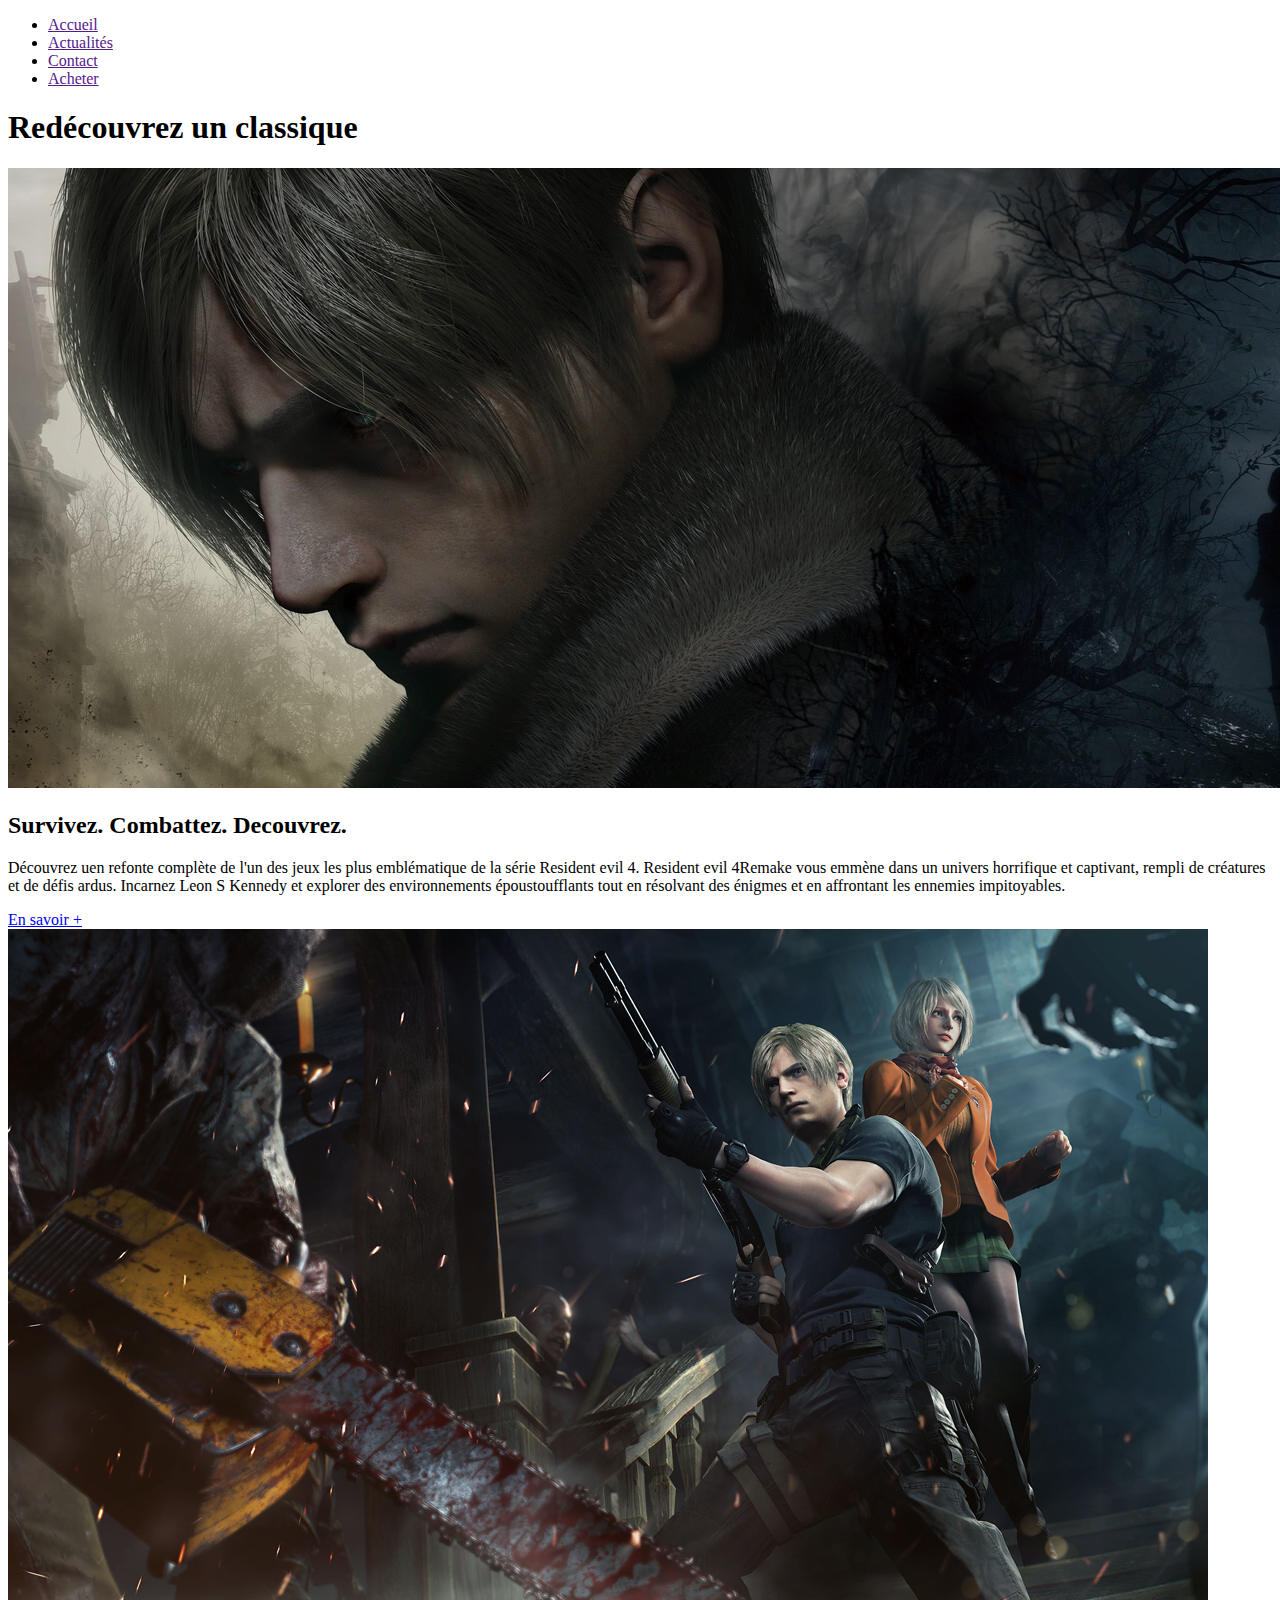
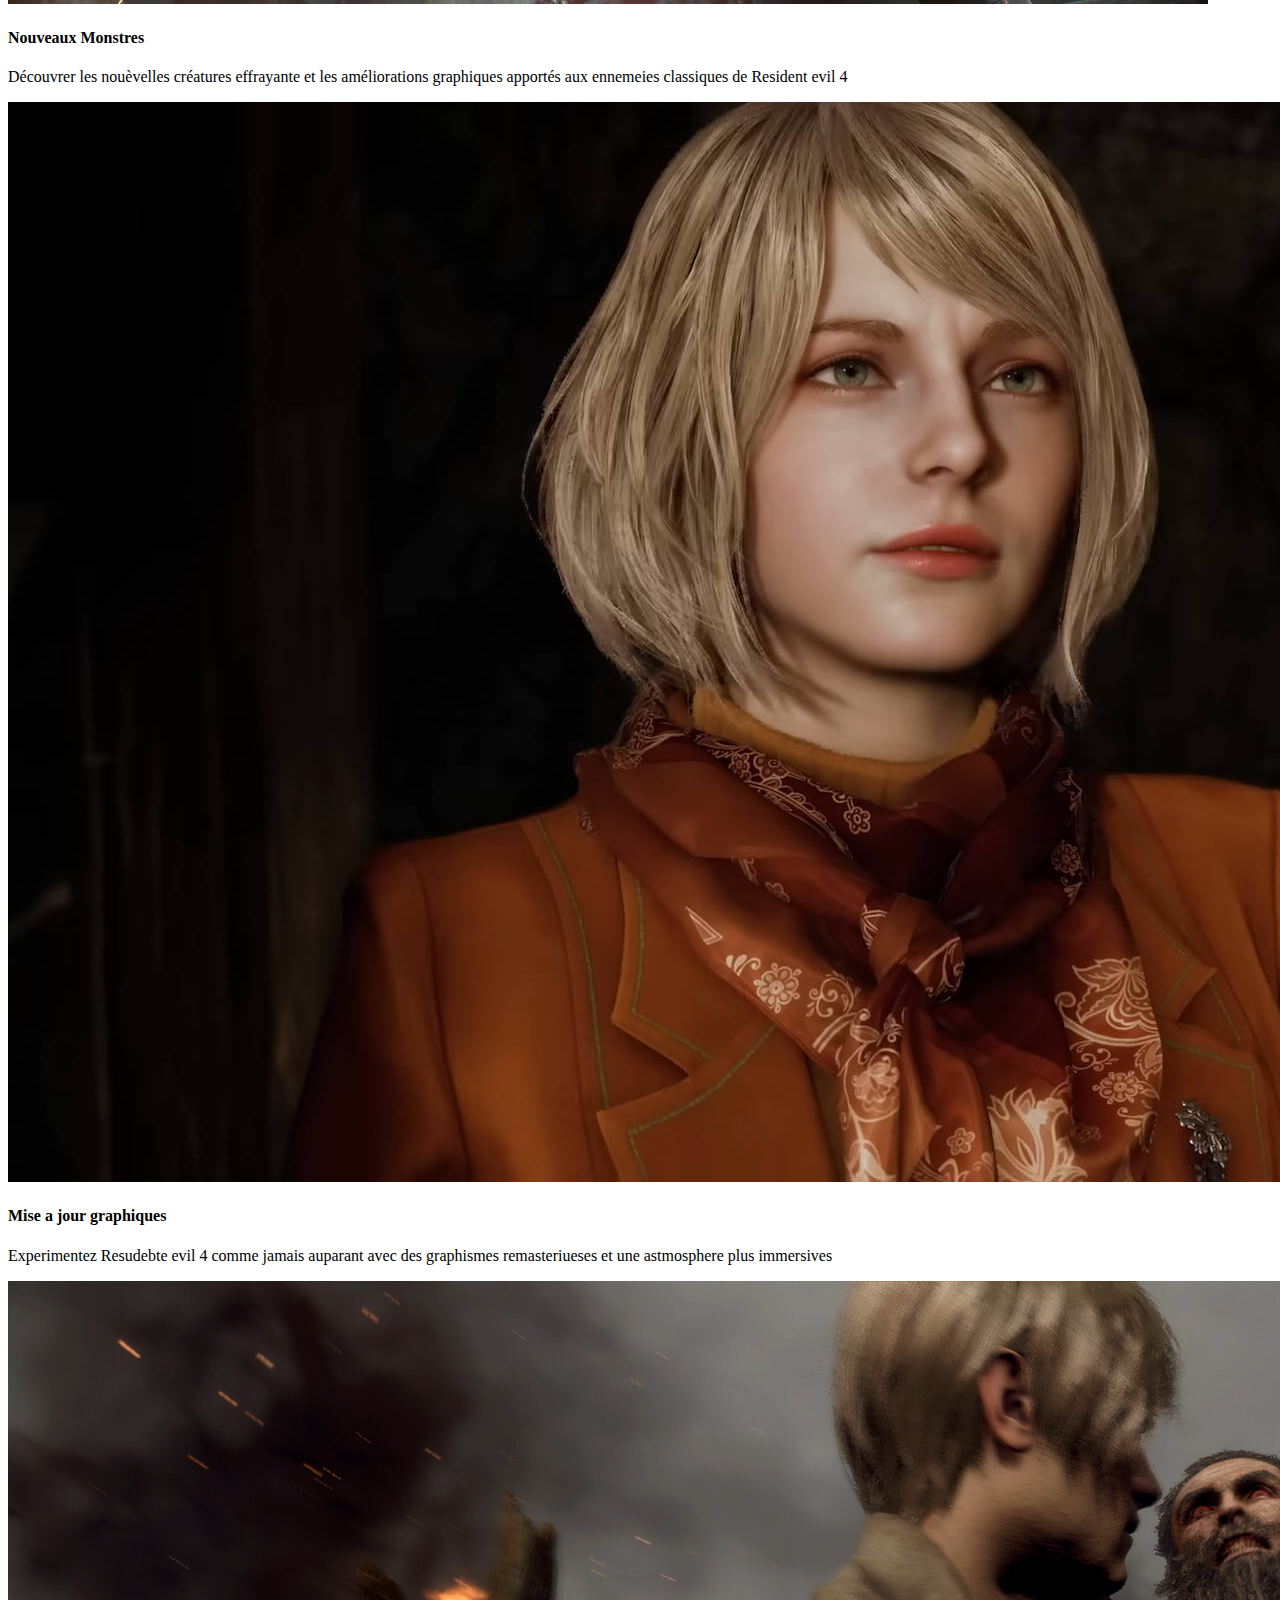
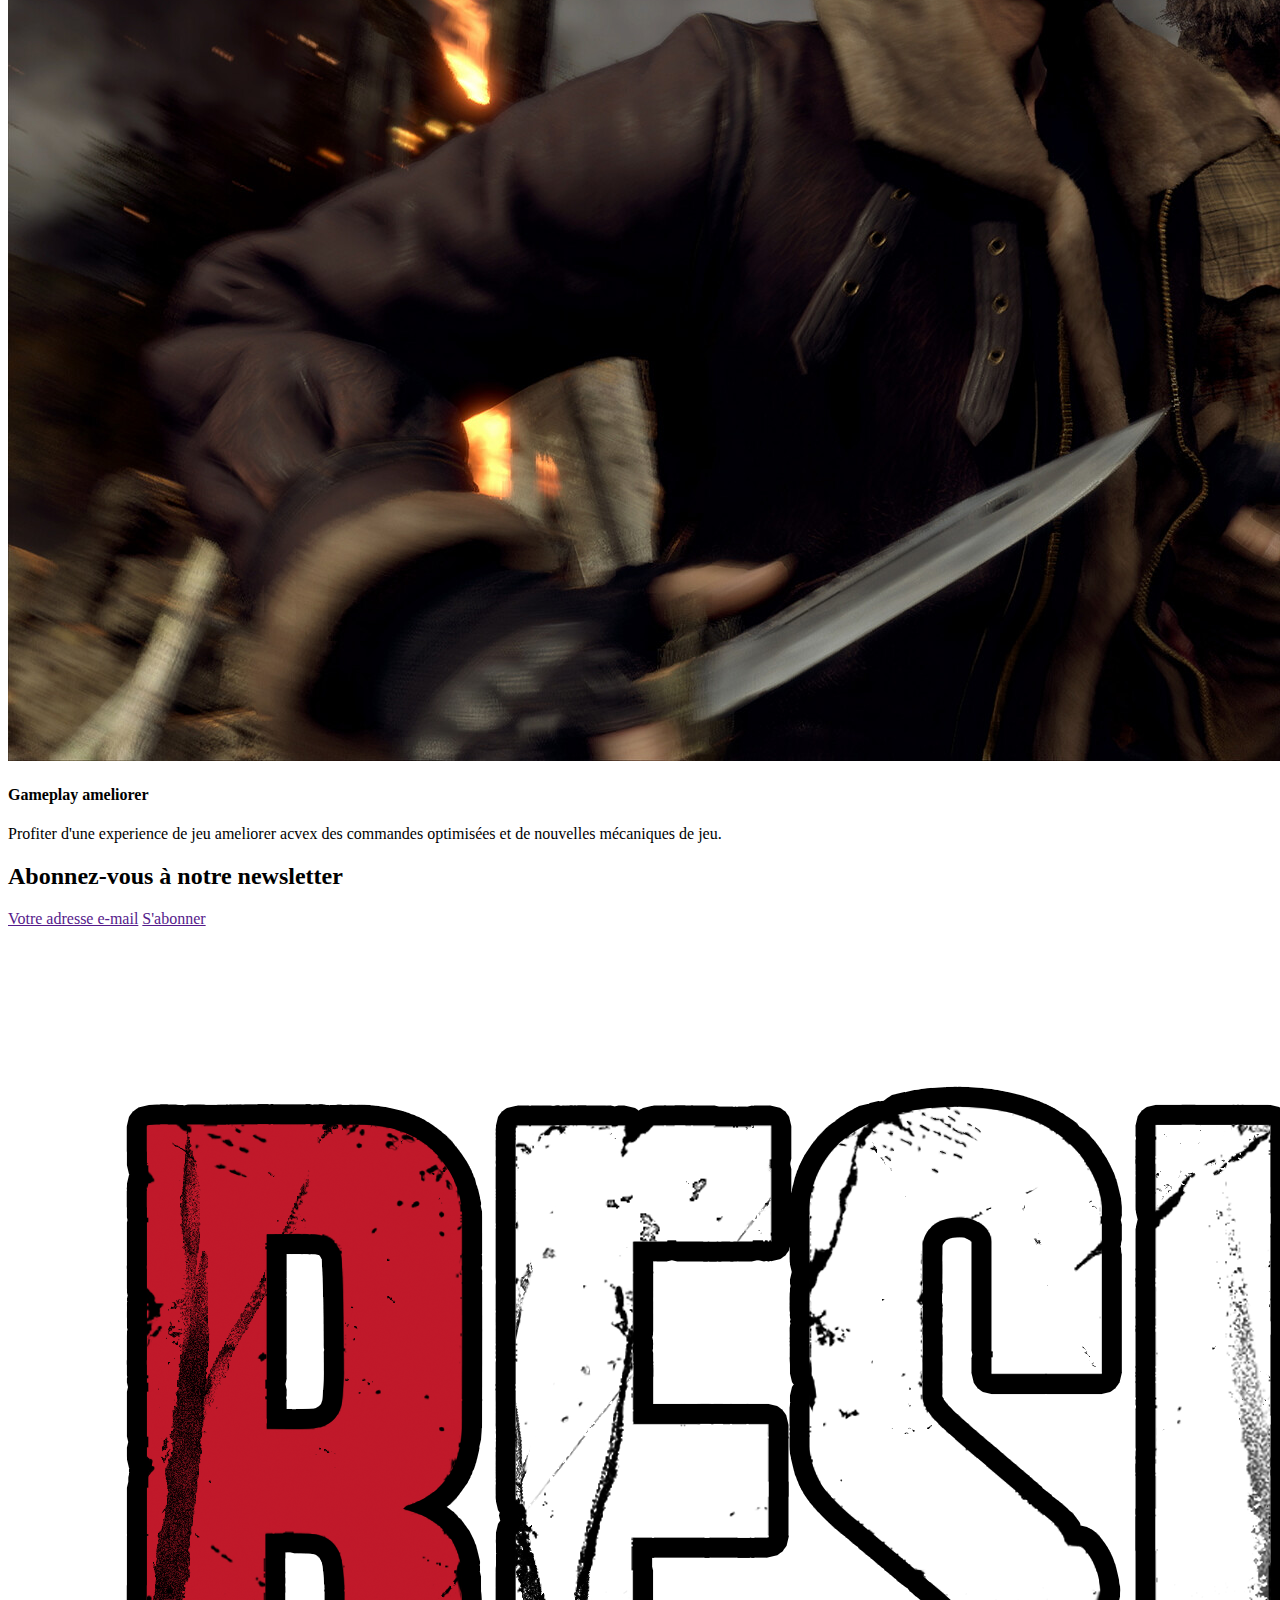
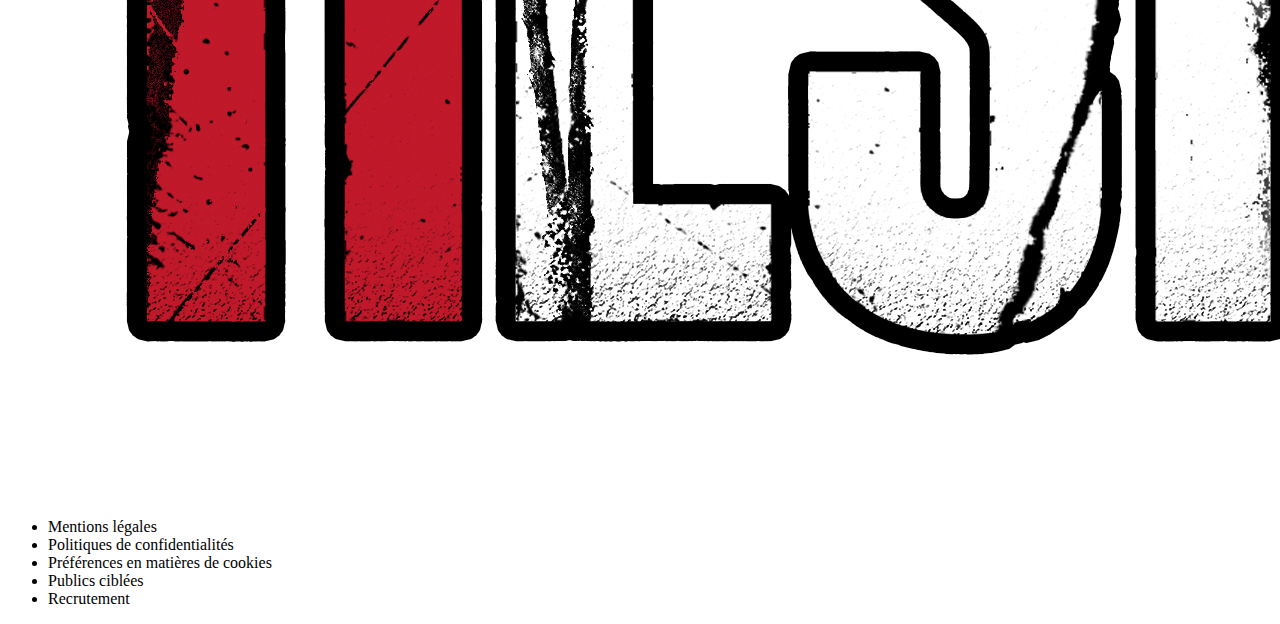
==== index.html @ 9f368779 "first commit" ====
<!DOCTYPE html>
<html lang="en">
<head>
    <meta charset="UTF-8">
    <meta name="viewport" content="width=device-width, initial-scale=1.0">
    <title>Document</title>
    <link rel="stylesheet" href="css\style.css">
</head>
<body>
    <header>
       <nav class="banner">
           <ul>
                <li><a href="">Accueil</a></li>
                <li><a href="">Actualités</a></li>
                <li><a href="">Contact</a></li>
                <li><a href="">Acheter</a></li>
           </ul>
        </nav> 
    </header>
    <main>
        <section class="Banner-img">
            <div >
                <h1>Redécouvrez un classique</h1>
                <img src="img\banner.jpg" alt="Image du jeux">
            </div>
        </section>
        <section class="information">
            <div >
                <h2>Survivez. Combattez. Decouvrez.</h2>
                <p>Découvrez uen refonte complète de l'un des jeux les plus emblématique de la série Resident evil 4.
                    Resident evil 4Remake vous emmène dans un univers horrifique
                    et captivant, rempli de créatures et de défis ardus. Incarnez Leon S Kennedy et explorer
                    des environnements époustoufflants tout en résolvant des énigmes et en 
                    affrontant les ennemies impitoyables.
                </p>
                <a href="#Infos" class="Btn-cta primary">En savoir +</a>
            </div>
        </section>
        <section>
            <article class="re">
                <div class="informations-img">
                    <img src="img\new-monsters.jpg" alt="new-monsters">
                </div>
                <div class="re-container">
                    <h4>Nouveaux Monstres</h4>
                    <p>Découvrer les nouèvelles créatures effrayante et les
                     améliorations graphiques apportés aux ennemeies classiques de Resident evil 4
                    </p>
                </div>
            </article>
            <article class="re">
                <div class="informations-img">
                    <img src="img\new-graphism.jpg" alt="Ashley">
                </div>
                <div class="re-container">
                    <h4>Mise a jour graphiques</h4>
                    <p>Experimentez Resudebte evil 4 comme jamais auparant avec des 
                     graphismes remasteriueses et une astmosphere plus immersives
                    </p>
                </div>
            </article>
            <article class="re">
                <div class="informations-img">
                    <img src="img\new-gameplay.jpeg" alt="Leon kill villager">
                </div>
                <div class="re-container">
                    <h4>Gameplay ameliorer</h4>
                    <p>Profiter d'une experience de jeu ameliorer acvex des commandes
                     optimisées et de nouvelles mécaniques de jeu.
                    </p>
                </div>            
            </article>
        </section>
        <section>
            <article class="newsletter">
                <div class="newsletter-txt">
                    <h2>Abonnez-vous à notre newsletter</h2>
                </div>
                <div class="button">
                    <a href="" class="email">Votre adresse e-mail</a>
                    <a href="" class="subscrib">S'abonner</a>
                </div>
            </article>
        </section>
    </main>
    <footer class="footer">
        <div class="img-footer">
            <img src="img\Resident_Evil_4_Logo_Light_Outlined.png" alt="logo">
        </div>
        <div class="footer-txt">
            <ul>
                <li>Mentions légales</li>
                <li>Politiques de confidentialités</li>
                <li>Préférences en matières de cookies</li>
                <li>Publics ciblées</li>
                <li>Recrutement</li>
            </ul>
        </div>
    </footer>
</body>
</html>
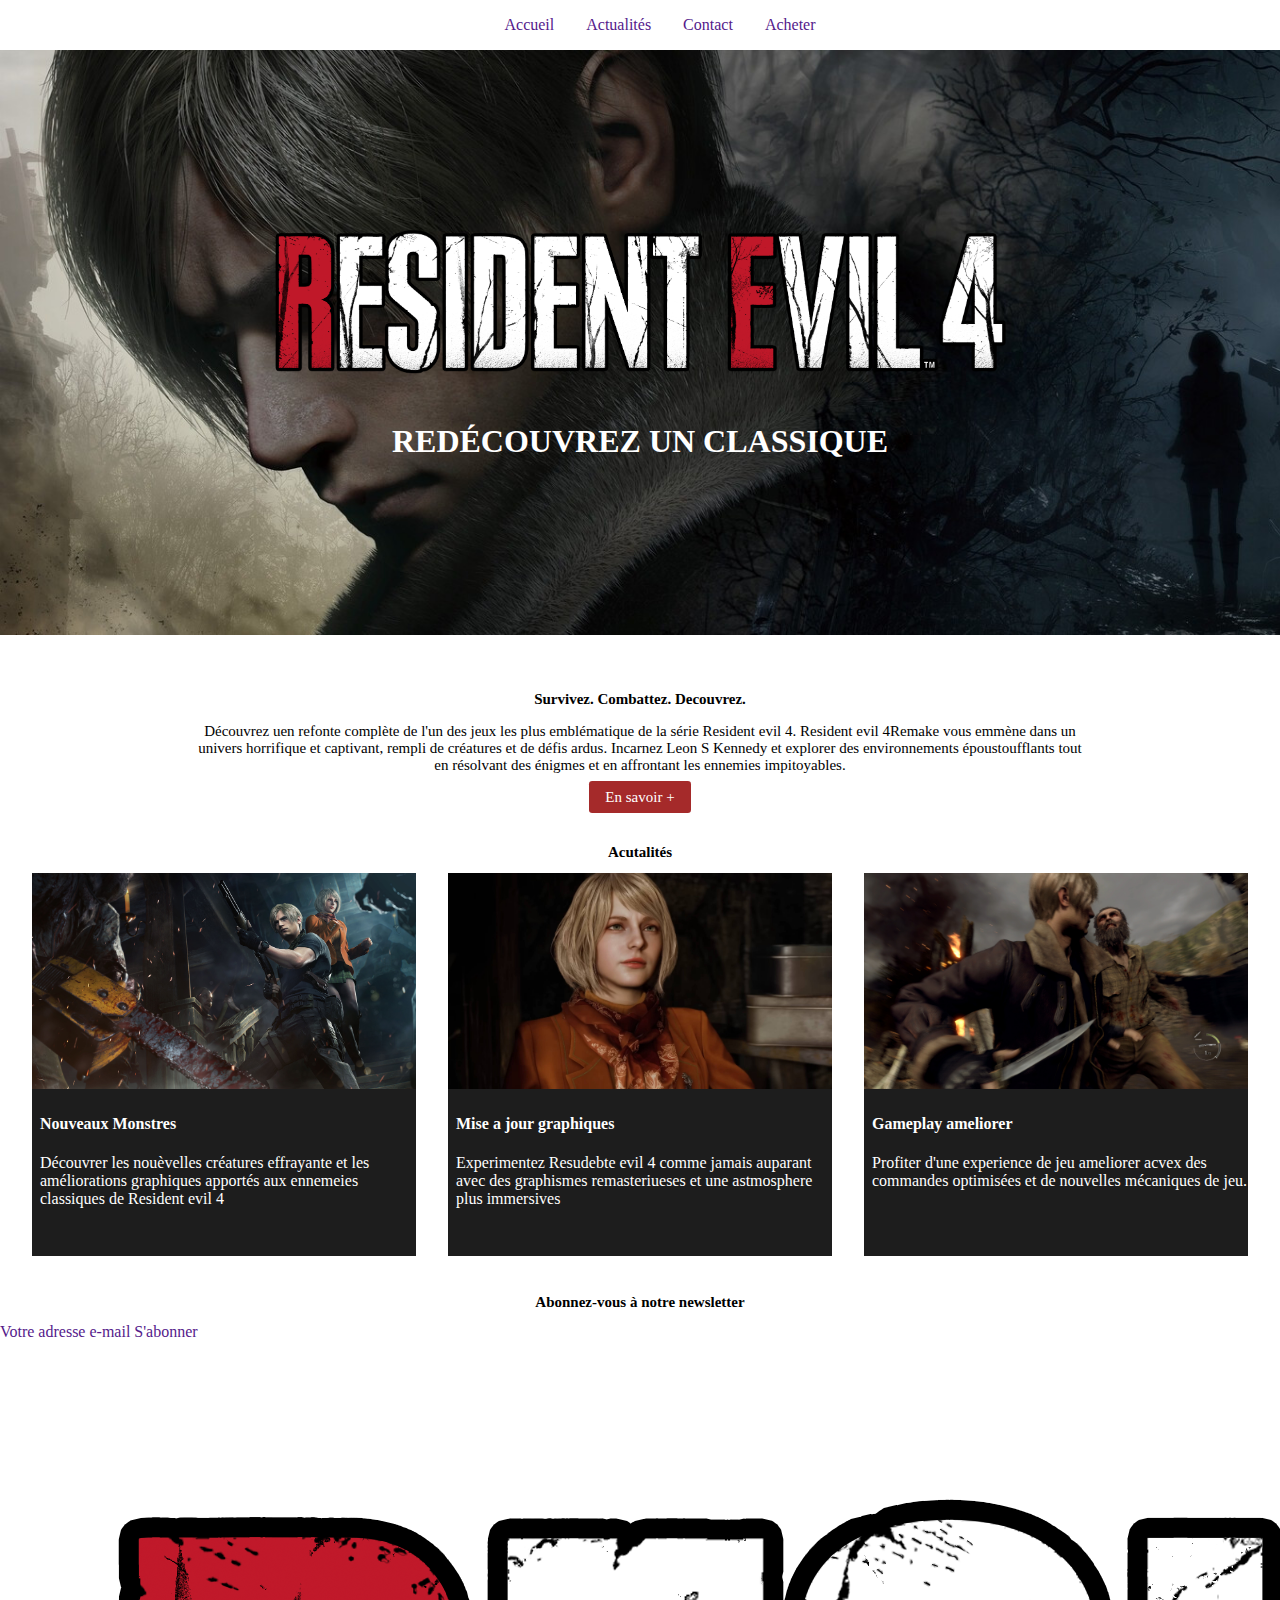
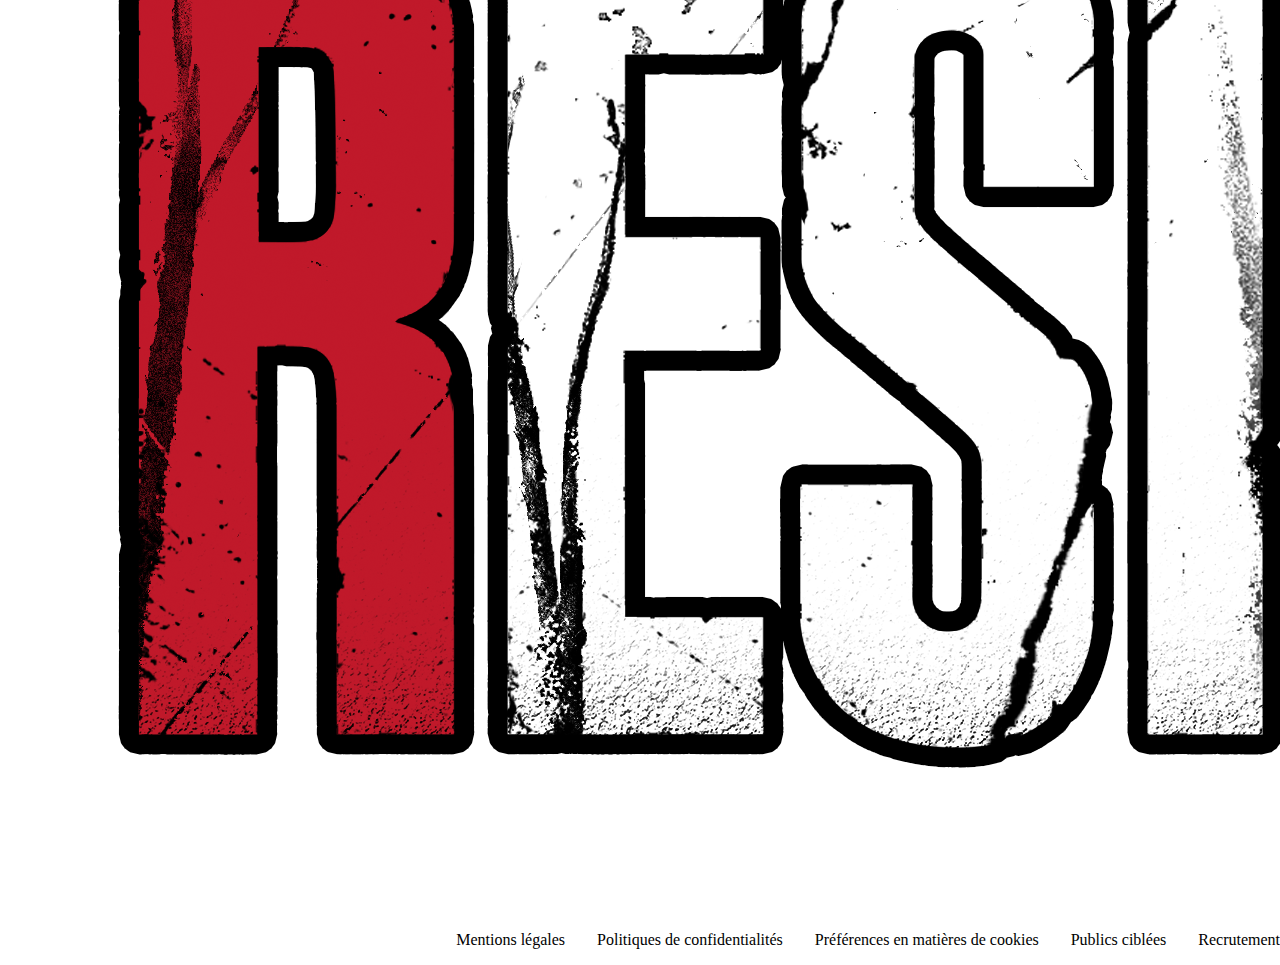
==== commit e4207135: "1er rendu" ====
--- a/index.html
+++ b/index.html
@@ -8,7 +8,7 @@
 </head>
 <body>
     <header>
-       <nav class="banner">
+       <nav class="menu">
            <ul>
                 <li><a href="">Accueil</a></li>
                 <li><a href="">Actualités</a></li>
@@ -18,11 +18,11 @@
         </nav> 
     </header>
     <main>
-        <section class="Banner-img">
-            <div >
-                <h1>Redécouvrez un classique</h1>
-                <img src="img\banner.jpg" alt="Image du jeux">
+        <section class="banner">
+            <div class="banner-img">
+                <img src="img\Resident_Evil_4_Logo_Light_Outlined.png" alt="logo">
             </div>
+            <div><h1>Redécouvrez un classique</h1></div>
         </section>
         <section class="information">
             <div >
@@ -36,7 +36,9 @@
                 <a href="#Infos" class="Btn-cta primary">En savoir +</a>
             </div>
         </section>
-        <section>
+        <h2>Acutalités</h2>
+        <section class="article">
+            
             <article class="re">
                 <div class="informations-img">
                     <img src="img\new-monsters.jpg" alt="new-monsters">
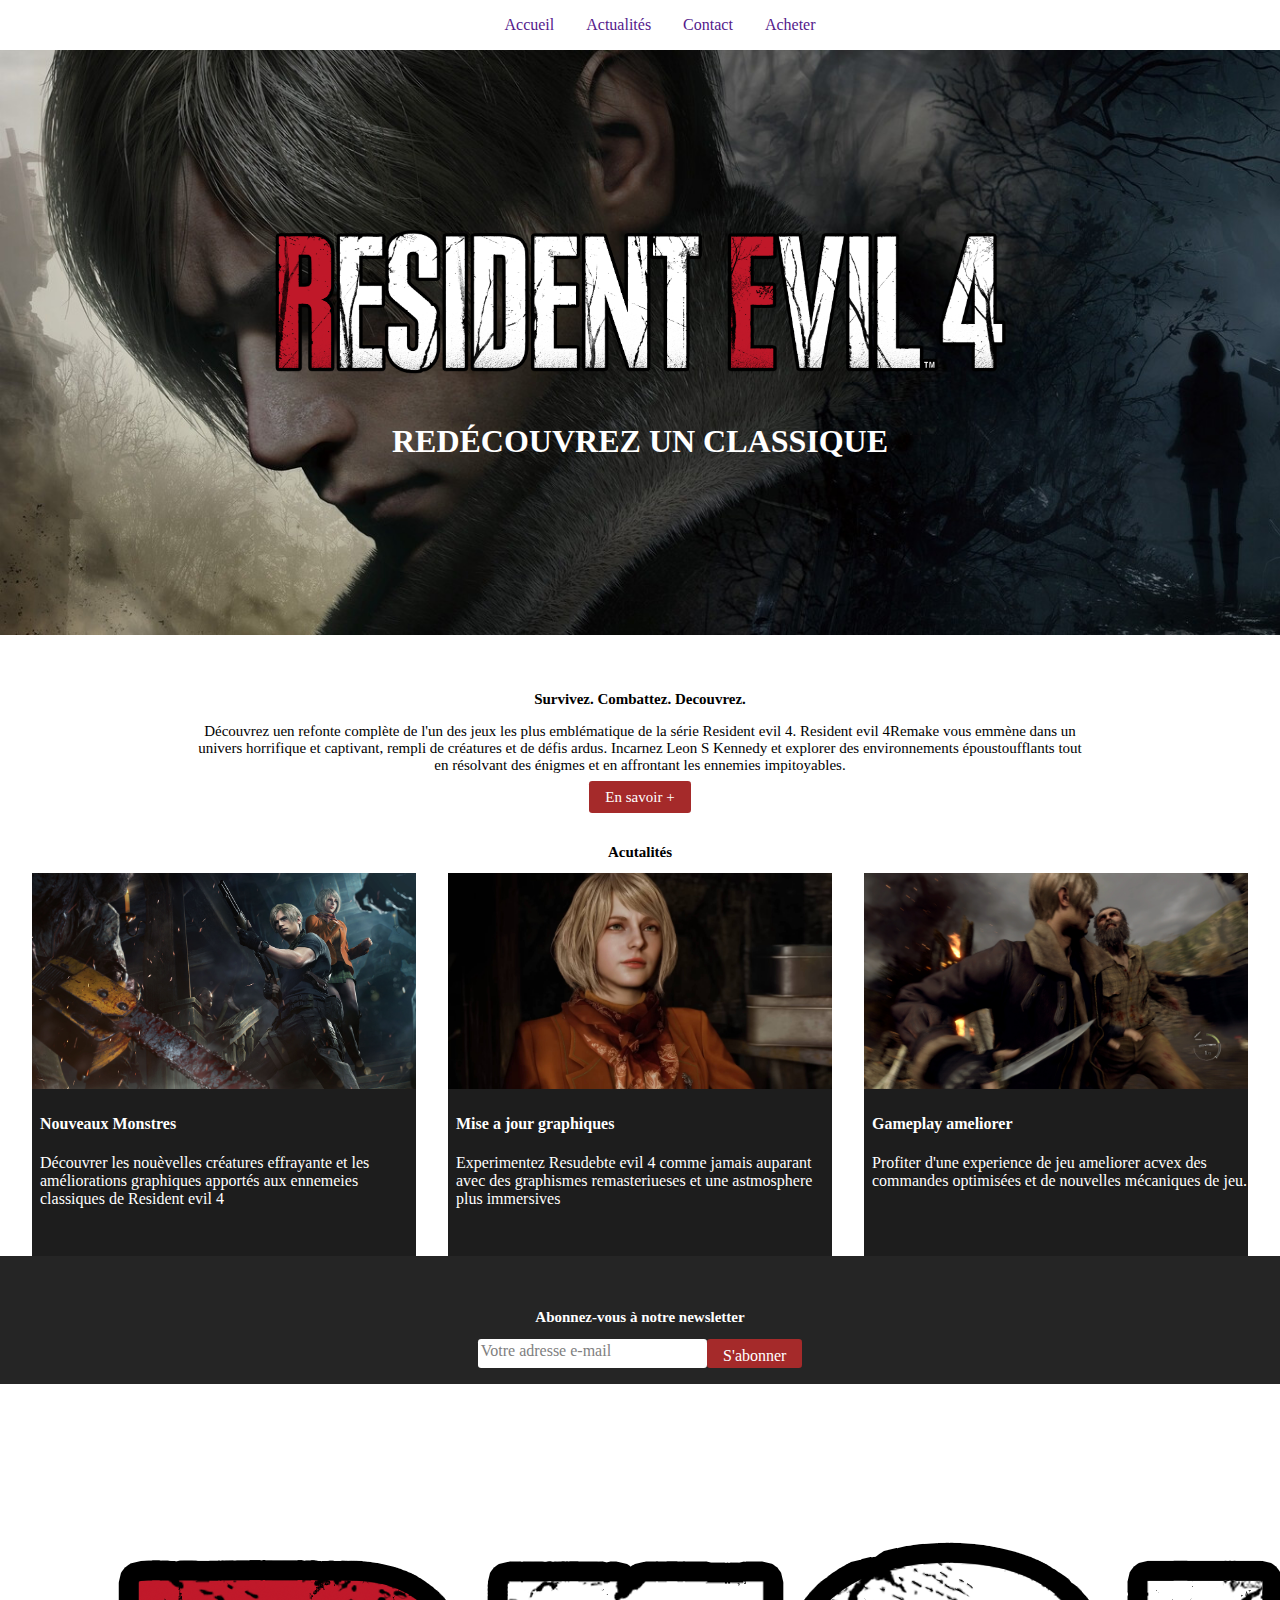
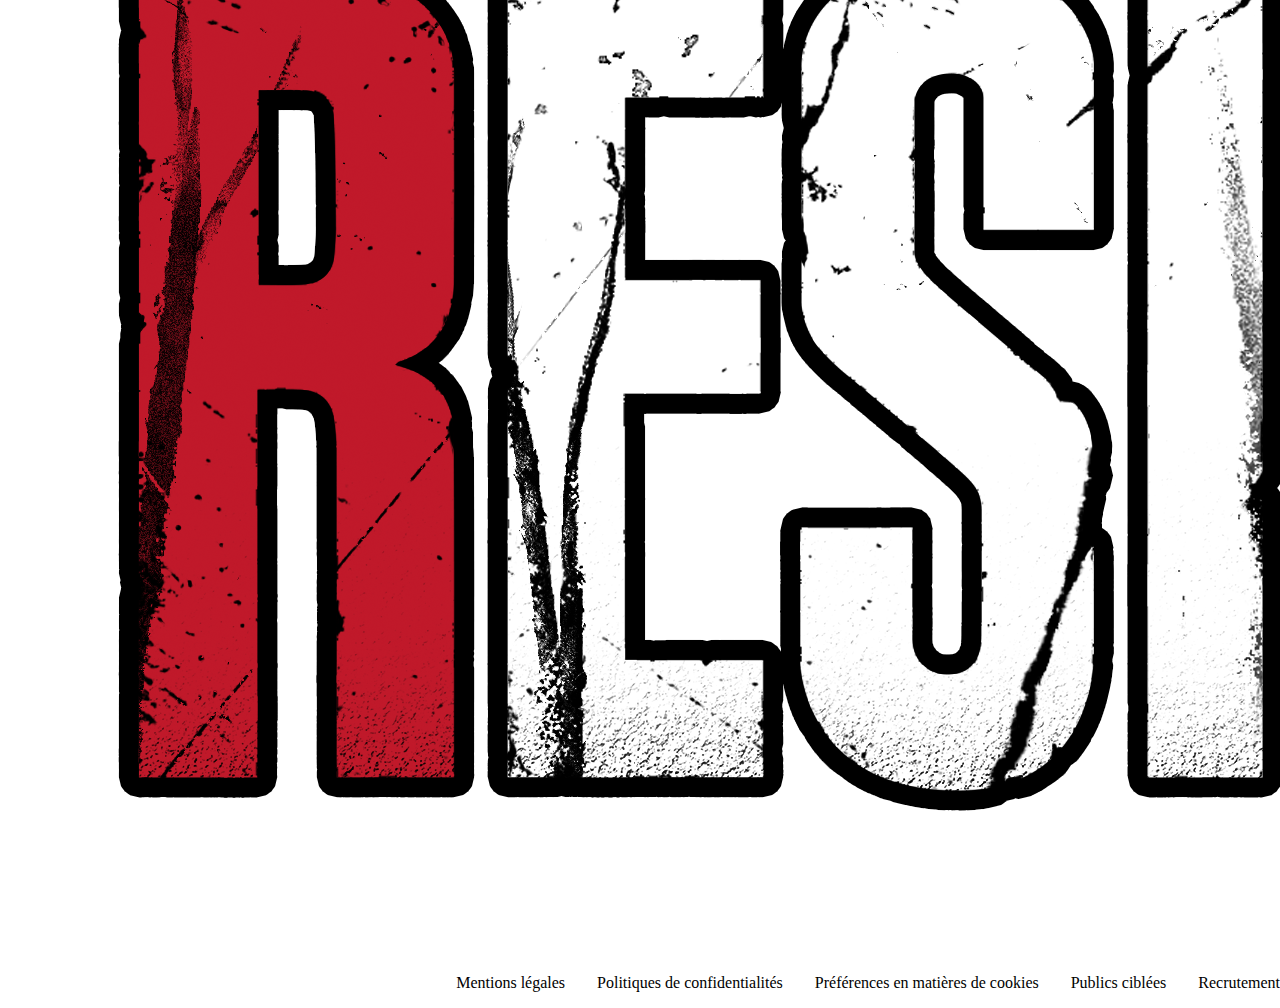
==== commit d96bf17c: "1er rendu" ====
--- a/index.html
+++ b/index.html
@@ -73,7 +73,7 @@
                 </div>            
             </article>
         </section>
-        <section>
+        <section class="newsletters">
             <article class="newsletter">
                 <div class="newsletter-txt">
                     <h2>Abonnez-vous à notre newsletter</h2>
